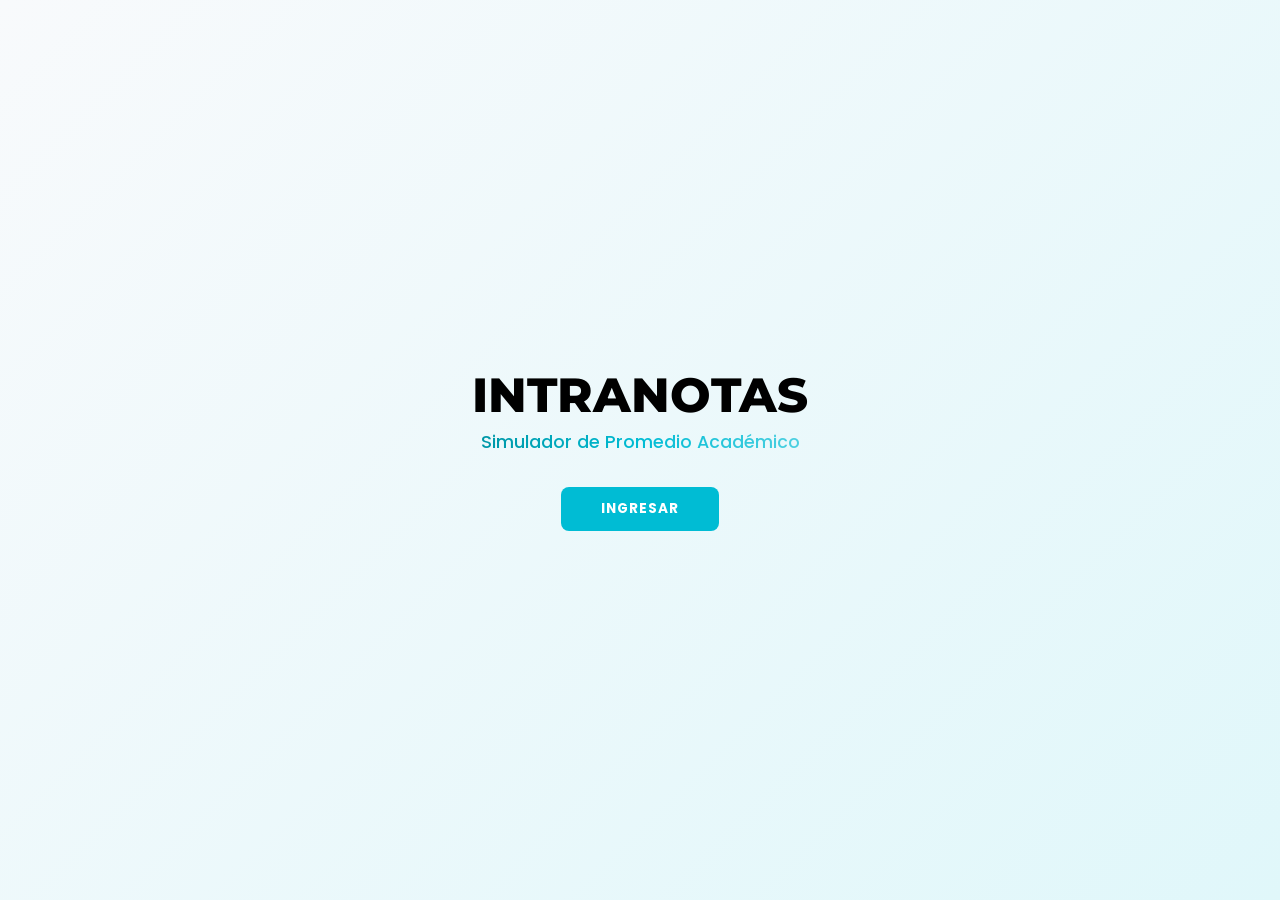
==== intranotas.html @ 597cda9b "Primer commit: Versión final de la app" ====
<!DOCTYPE html>
<html lang="es">

<head>
    <meta charset="UTF-8">
    <meta name="viewport" content="width=device-width, initial-scale=1.0">
    <title>INTRANOTAS - Simulador Flexible</title>

    <meta name="description" content="Simulador de Promedio Académico - Universidad Nacional de Ingeniería">
    <meta name="theme-color" content="#00bcd4">
    <meta name="apple-mobile-web-app-capable" content="yes">
    <meta name="apple-mobile-web-app-status-bar-style" content="black-translucent">
    <meta name="apple-mobile-web-app-title" content="INTRANOTAS">

    <link rel="manifest" href="manifest.json">
    <link rel="icon" type="image/png" sizes="192x192" href="icon-192.png">
    <link rel="apple-touch-icon" sizes="192x192" href="icon-192.png">

    <link
        href="https://fonts.googleapis.com/css2?family=Montserrat:wght@600;700;800&family=Poppins:wght@400;500;600;700&display=swap"
        rel="stylesheet">
    <link rel="stylesheet" href="intranotas.css">
</head>

<body>

    <!-- SELECTOR DE TEMA — MENÚ DESPLEGABLE (pantallas 3 y 4) -->
    <div class="contenedor-tema" id="contenedor-tema" style="display:none;">
        <button class="btn-tema-trigger" onclick="toggleDropdownTema()">
            <span class="tema-icono" id="tema-icono-activo">☀️</span>
            <span id="tema-label-activo">Light</span>
            <span class="tema-flecha">▼</span>
        </button>
        <div class="tema-dropdown">
            <button class="tema-opcion activo" data-tema="light" onclick="seleccionarTema('light')">
                <span class="opcion-icono">☀️</span> Light
            </button>
            <button class="tema-opcion" data-tema="dark" onclick="seleccionarTema('dark')">
                <span class="opcion-icono">🌙</span> Dark
            </button>
            <button class="tema-opcion" data-tema="ocean" onclick="seleccionarTema('ocean')">
                <span class="opcion-icono">🌊</span> Ocean
            </button>
            <button class="tema-opcion" data-tema="forest" onclick="seleccionarTema('forest')">
                <span class="opcion-icono">🌿</span> Forest
            </button>
        </div>
    </div>

    <!-- PANTALLA 1: BIENVENIDA -->
    <div id="pantalla-1" class="pantalla pantalla-bienvenida activa">
        <h1 class="titulo-intranotas">INTRANOTAS</h1>
        <p class="subtitulo-simulador">Simulador de Promedio Académico</p>
        <button class="btn-ingresar-principal" onclick="irAPantalla(2)">INGRESAR</button>
    </div>

    <!-- PANTALLA 2: SELECCIÓN DE CARRERA -->
    <div id="pantalla-2" class="pantalla pantalla-seleccion-carrera">
        <div class="contenedor-principal">
            <div class="cabecera-pantalla">
                <h1 class="titulo-intranotas" style="font-size: 2rem;">INTRANOTAS</h1>
                <p class="subtitulo-cabecera">¿Qué carrera estás cursando?</p>
            </div>

            <div class="grid-carreras">
                <button class="btn-carrera" onclick="seleccionarCarrera('sistemas')">
                    <img src="sistemas.png" alt="Sistemas" class="btn-carrera-img">
                    <div class="btn-carrera-texto">
                        <span class="btn-carrera-nombre">Ingeniería de Sistemas</span>
                        <span class="btn-carrera-ciclos">10 ciclos</span>
                    </div>
                </button>
                <button class="btn-carrera" onclick="seleccionarCarrera('industrial')">
                    <img src="industrial.png" alt="Industrial" class="btn-carrera-img">
                    <div class="btn-carrera-texto">
                        <span class="btn-carrera-nombre">Ingeniería Industrial</span>
                        <span class="btn-carrera-ciclos">10 ciclos</span>
                    </div>
                </button>
                <button class="btn-carrera" onclick="seleccionarCarrera('software')">
                    <img src="software.png" alt="Software" class="btn-carrera-img">
                    <div class="btn-carrera-texto">
                        <span class="btn-carrera-nombre">Ingeniería de Software</span>
                        <span class="btn-carrera-ciclos">10 ciclos</span>
                    </div>
                </button>
            </div>
        </div>
    </div>

    <!-- PANTALLA 3: CONFIGURACIÓN DE CICLO Y CURSOS -->
    <div id="pantalla-3" class="pantalla pantalla-configuracion">
        <div class="contenedor-principal">
            <div class="cabecera-pantalla">
                <button class="btn-volver-carrera" onclick="irAPantalla(2)">← Cambiar carrera</button>
                <h1 class="titulo-intranotas" style="font-size: 2rem; margin-top: 0.5rem;">INTRANOTAS</h1>
                <p class="subtitulo-cabecera" id="nombre-carrera-activa"></p>
            </div>

            <div class="seccion-selector-ciclo">
                <p class="titulo-seccion">¿En qué ciclo te encuentras?</p>
                <div class="grupo-botones-ciclo" id="grupo-botones-ciclo">
                    <button class="btn-ciclo" data-ciclo="1" onclick="seleccionarCiclo(1)">1</button>
                    <button class="btn-ciclo" data-ciclo="2" onclick="seleccionarCiclo(2)">2</button>
                    <button class="btn-ciclo" data-ciclo="3" onclick="seleccionarCiclo(3)">3</button>
                    <button class="btn-ciclo" data-ciclo="4" onclick="seleccionarCiclo(4)">4</button>
                    <button class="btn-ciclo" data-ciclo="5" onclick="seleccionarCiclo(5)">5</button>
                    <button class="btn-ciclo" data-ciclo="6" onclick="seleccionarCiclo(6)">6</button>
                    <button class="btn-ciclo" data-ciclo="7" onclick="seleccionarCiclo(7)">7</button>
                    <button class="btn-ciclo" data-ciclo="8" onclick="seleccionarCiclo(8)">8</button>
                    <button class="btn-ciclo" data-ciclo="9" onclick="seleccionarCiclo(9)">9</button>
                    <button class="btn-ciclo" data-ciclo="10" onclick="seleccionarCiclo(10)">10</button>
                </div>
            </div>

            <div id="mensaje-validacion" class="mensaje-validacion">
                ⚠️ Debes seleccionar tu ciclo actual y al menos un curso
            </div>

            <div class="seccion-acordeones">
                <div class="titulo-acordeones-fila">
                    <p class="titulo-acordeones">SELECCIONA TUS CURSOS ACTUALES:</p>
                    <button class="btn-info-importante" onclick="abrirModalInfo()">⚠️ Importante</button>
                </div>
                <div id="contenedor-acordeones"></div>
            </div>

            <!-- Botón resetear app -->
            <div style="text-align: center; margin-top: 0.5rem; margin-bottom: 0.5rem;">
                <button class="btn-resetear-app" onclick="resetearApp()">🔄 Reiniciar
                </button>
            </div>

            <div style="text-align: center; margin-top: 1rem; margin-bottom: 1rem;">
                <button class="btn-ingresar-principal" onclick="irAlSimulador()">IR AL SIMULADOR</button>
            </div>
        </div>
    </div>

    <!-- PANTALLA 4: SIMULADOR -->
    <div id="pantalla-4" class="pantalla pantalla-simulador">
        <div class="contenedor-principal">
            <div id="contenedor-simulador"></div>

            <div id="botones-flotantes"
                style="display: none; justify-content: center; gap: 12px; padding: 20px 0 8px 0;">
                <button class="btn-flotante btn-guardar" onclick="guardarNotas()">
                    💾 Guardar
                </button>
                <button class="btn-flotante btn-limpiar" onclick="limpiarTodo()">
                    🗑️ Limpiar todo
                </button>
            </div>
        </div>
    </div>

    <!-- Modal: limpiar notas -->
    <div id="modal-overlay" class="modal-overlay">
        <div class="modal-caja">
            <div class="modal-icono">🗑️</div>
            <h2 class="modal-titulo">¿Borrar todas las notas?</h2>
            <p class="modal-mensaje">Esta acción eliminará todas las notas ingresadas. No se puede deshacer.</p>
            <div class="modal-botones">
                <button class="modal-btn modal-btn-cancelar" onclick="cerrarModal()">Cancelar</button>
                <button class="modal-btn modal-btn-confirmar" onclick="confirmarLimpiarTodo()">Sí, borrar todo</button>
            </div>
        </div>
    </div>

    <!-- Modal: resetear app -->
    <div id="modal-reset-overlay" class="modal-overlay">
        <div class="modal-caja">
            <div class="modal-icono">🔄</div>
            <h2 class="modal-titulo">¿Reiniciar la app?</h2>
            <p class="modal-mensaje">Se borrará toda la selección de carrera, ciclo, cursos y notas guardadas. Útil para
                empezar un nuevo ciclo.</p>
            <div class="modal-botones">
                <button class="modal-btn modal-btn-cancelar" onclick="cerrarModalReset()">Cancelar</button>
                <button class="modal-btn modal-btn-confirmar" onclick="confirmarResetearApp()">Sí, reiniciar</button>
            </div>
        </div>
    </div>

    <!-- Modal: información importante -->
    <div id="modal-info-overlay" class="modal-overlay" onclick="cerrarModalInfo()">
        <div class="modal-caja modal-info-caja" onclick="event.stopPropagation()">
            <div class="modal-icono">💡</div>
            <h2 class="modal-titulo">Sobre los criterios de evaluación</h2>
            <p class="modal-mensaje">
                El criterio de evaluación está basado en el Plan de Estudios 2018 de tu carrera.
                Si notas que falta algún tipo de evaluación o algo no coincide con tu curso real, cuéntame para
                corregirlo.
                No soy adivino (todavía), así que tu feedback ayuda a que la app quede afinada. 😄
            </p>
            <p style="text-align: right; font-family: 'Montserrat', sans-serif; font-size: 0.78rem; font-weight: 700; color: var(--color-cian); font-style: italic; margin-top: 12px; margin-bottom: 0;">
                Harry 23-2
            </p>
            <div class="modal-botones">
                <button class="modal-btn modal-btn-cancelar" style="flex:none; padding: 10px 32px;"
                    onclick="cerrarModalInfo()">Entendido</button>
            </div>
        </div>
    </div>
    <!-- Toast -->
    <div id="toast" class="toast"></div>

    <!-- Firma digital -->
    <div class="firma-digital">
        <img src="Harry.png" alt="Harry" class="firma-avatar">
        <span class="firma-texto">by Harry</span>
    </div>

    <script src="cursos_db.js"></script>
    <script src="intranotas.js"></script>

</body>

</html>
---- intranotas.css ----
/* ============================================================
   CONFIGURACIÓN INICIAL Y VARIABLES DEL SISTEMA
   ============================================================ */
* {
    margin: 0;
    padding: 0;
    box-sizing: border-box;
}

body {
    font-family: 'Poppins', sans-serif;
    background-color: #f8fafc;
    min-height: 100vh;
    overflow-x: hidden;
}

:root {
    --color-cian: #00bcd4;
    --color-cian-hover: #0097a7;
    --color-cian-light: #e0f7fa;
    --color-verde-oscuro: #004d40;
    --color-azul: #2196f3;
    --color-azul-claro: #e3f2fd;
    --color-gris-texto: #4b5563;
    --color-gris-claro: #d1d5db;
    --color-verde-btn: #10b981;
    --color-rojo-btn: #ef4444;
    --color-fondo-input: #f0faff;
    --sombra-tarjeta: 0 4px 6px -1px rgba(0, 0, 0, 0.1), 0 2px 4px -1px rgba(0, 0, 0, 0.06);
    --sombra-elevada: 0 10px 15px -3px rgba(0, 0, 0, 0.2), 0 4px 6px -2px rgba(0, 0, 0, 0.05);
}

/* ============================================================
   SISTEMA DE PANTALLAS
   ============================================================ */
.pantalla {
    display: none;
    width: 100%;
    min-height: 100vh;
    position: relative;
}

.pantalla.activa {
    display: block;
}

/* PANTALLA 1: BIENVENIDA */
.pantalla-bienvenida {
    display: none;
    flex-direction: column;
    justify-content: center;
    align-items: center;
    min-height: 100vh;
    padding: 20px;
    background: linear-gradient(135deg, #f8fafc 0%, #e0f7fa 100%);
}

.pantalla-bienvenida.activa {
    display: flex;
}

/* PANTALLA 2: SELECCIÓN DE CARRERA */
.pantalla-seleccion-carrera {
    padding: 40px 20px 80px 20px;
    background: linear-gradient(135deg, #f8fafc 0%, #e0f7fa 100%);
    min-height: 100vh;
}

/* PANTALLA 3: CONFIGURACIÓN */
.pantalla-configuracion {
    padding: 20px;
    padding-bottom: 100px;
}

/* PANTALLA 4: SIMULADOR */
.pantalla-simulador {
    padding: 20px;
    padding-bottom: 50px;
}

/* ============================================================
   TÍTULOS Y ENCABEZADOS
   ============================================================ */
.titulo-intranotas {
    font-family: 'Montserrat', sans-serif;
    font-size: 3rem;
    font-weight: 800;
    text-align: center;
    line-height: 1.1;
    margin-bottom: 0.5rem;
    animation: pulse-intranotas 4s infinite ease-in-out;
}

@keyframes pulse-intranotas {

    0%,
    100% {
        color: #006600;
    }

    50% {
        color: var(--color-cian);
    }
}

.subtitulo-simulador {
    font-family: 'Poppins', sans-serif;
    font-size: 1.1rem;
    font-weight: 500;
    text-align: center;
    background: linear-gradient(90deg, #0097a7, #00bcd4, #4dd0e1);
    -webkit-background-clip: text;
    -webkit-text-fill-color: transparent;
    background-clip: text;
    margin-bottom: 2rem;
}

.subtitulo-cabecera {
    font-family: 'Poppins', sans-serif;
    font-size: 0.95rem;
    font-weight: 500;
    text-align: center;
    color: var(--color-gris-texto);
    margin-top: 0.25rem;
}

.contenedor-principal {
    max-width: 600px;
    margin: 0 auto;
}

.cabecera-pantalla {
    text-align: center;
    margin-bottom: 1.5rem;
    padding-bottom: 1rem;
    border-bottom: 2px solid var(--color-cian-light);
}

/* ============================================================
   BOTÓN VOLVER CARRERA
   ============================================================ */
.btn-volver-carrera {
    font-family: 'Poppins', sans-serif;
    font-size: 0.75rem;
    font-weight: 600;
    color: var(--color-gris-texto);
    background: none;
    border: 1px solid var(--color-gris-claro);
    border-radius: 6px;
    padding: 6px 12px;
    cursor: pointer;
    transition: all 0.2s;
    margin-bottom: 0.75rem;
    display: inline-block;
}

.btn-volver-carrera:hover {
    border-color: var(--color-cian);
    color: var(--color-cian);
}

/* ============================================================
   BOTONES PRINCIPALES
   ============================================================ */
.btn-ingresar-principal {
    font-family: 'Poppins', sans-serif;
    font-size: 0.85rem;
    font-weight: 700;
    color: white;
    background-color: var(--color-cian);
    border: none;
    border-radius: 8px;
    padding: 12px 40px;
    cursor: pointer;
    transition: all 0.3s ease;
    text-transform: uppercase;
    letter-spacing: 1px;
}

.btn-ingresar-principal:hover {
    background-color: var(--color-cian-hover);
    transform: translateY(-2px);
    box-shadow: var(--sombra-elevada);
}

/* ============================================================
   TARJETAS DE CARRERA (PANTALLA 2)
   ============================================================ */
.grid-carreras {
    display: flex;
    flex-direction: column;
    gap: 14px;
    margin-top: 1rem;
}

.btn-carrera {
    display: flex;
    flex-direction: row;
    align-items: center;
    gap: 16px;
    width: 100%;
    background: white;
    border: 2px solid #e5e7eb;
    border-radius: 14px;
    padding: 18px 20px;
    cursor: pointer;
    transition: all 0.25s ease;
    box-shadow: var(--sombra-tarjeta);
    text-align: left;
}

.btn-carrera:hover {
    border-color: var(--color-cian);
    background-color: var(--color-cian-light);
    transform: translateY(-2px);
    box-shadow: var(--sombra-elevada);
}

.btn-carrera-img {
    width: 48px;
    height: 48px;
    object-fit: contain;
    flex-shrink: 0;
}

.btn-carrera-texto {
    display: flex;
    flex-direction: column;
    gap: 3px;
}

.btn-carrera-nombre {
    font-family: 'Poppins', sans-serif;
    font-size: 1rem;
    font-weight: 700;
    color: var(--color-verde-oscuro);
    line-height: 1.3;
}

.btn-carrera-ciclos {
    font-family: 'Poppins', sans-serif;
    font-size: 0.75rem;
    font-weight: 500;
    color: #9ca3af;
}

/* ============================================================
   SELECTOR DE CICLO (PANTALLA 3)
   ============================================================ */
.seccion-selector-ciclo {
    background: white;
    border-radius: 10px;
    padding: 20px;
    margin-bottom: 1.5rem;
    box-shadow: var(--sombra-tarjeta);
}

.titulo-seccion {
    font-family: 'Poppins', sans-serif;
    font-size: 0.95rem;
    font-weight: 600;
    color: var(--color-gris-texto);
    margin-bottom: 1rem;
}

.grupo-botones-ciclo {
    display: flex;
    justify-content: center;
    gap: 8px;
    flex-wrap: wrap;
}

.btn-ciclo {
    font-family: 'Poppins', sans-serif;
    font-size: 0.85rem;
    font-weight: 600;
    width: 42px;
    height: 40px;
    border: 2px solid var(--color-gris-claro);
    border-radius: 8px;
    background-color: white;
    color: var(--color-gris-texto);
    cursor: pointer;
    transition: all 0.2s ease;
}

.btn-ciclo:hover {
    border-color: var(--color-cian);
    color: var(--color-cian);
}

.btn-ciclo.seleccionado {
    background-color: var(--color-cian);
    border-color: var(--color-cian);
    color: white;
}

/* ============================================================
   BADGE CRITERIO OFICIAL (POR CICLO EN ACORDEÓN)
   ============================================================ */
.badge-criterio-oficial {
    display: inline-block;
    font-family: 'Poppins', sans-serif;
    font-size: 0.62rem;
    font-weight: 600;
    color: #6b7280;
    background-color: #f3f4f6;
    border: 1px solid #d1d5db;
    border-radius: 6px;
    padding: 2px 8px;
    margin-left: 8px;
    letter-spacing: 0.3px;
    vertical-align: middle;
    white-space: nowrap;
}

/* ============================================================
   ACORDEONES DE CURSOS (PANTALLA 3)
   ============================================================ */

/* Colores de barra lateral por ciclo */
#acordeon-ciclo-1 .acordeon-header {
    border-left-color: #00bcd4;
}

#acordeon-ciclo-2 .acordeon-header {
    border-left-color: #10b981;
}

#acordeon-ciclo-3 .acordeon-header {
    border-left-color: #f59e0b;
}

#acordeon-ciclo-4 .acordeon-header {
    border-left-color: #ef4444;
}

#acordeon-ciclo-5 .acordeon-header {
    border-left-color: #8b5cf6;
}

#acordeon-ciclo-6 .acordeon-header {
    border-left-color: #ec4899;
}

#acordeon-ciclo-7 .acordeon-header {
    border-left-color: #f97316;
}

#acordeon-ciclo-8 .acordeon-header {
    border-left-color: #06b6d4;
}

#acordeon-ciclo-9 .acordeon-header {
    border-left-color: #84cc16;
}

#acordeon-ciclo-10 .acordeon-header {
    border-left-color: #6366f1;
}

/* Acordeón especial para electivos */
.acordeon-electivos .acordeon-header {
    border-left-color: #8b5cf6;
}

.acordeon-electivos .acordeon-header-electivos .acordeon-titulo {
    color: #5b21b6;
}

.seccion-acordeones {
    margin-bottom: 1.5rem;
}

.titulo-acordeones {
    font-family: 'Poppins', sans-serif;
    font-size: 0.95rem;
    font-weight: 600;
    color: var(--color-gris-texto);
    margin-bottom: 1rem;
}

.acordeon {
    background: white;
    border-radius: 8px;
    margin-bottom: 10px;
    box-shadow: var(--sombra-tarjeta);
    overflow: hidden;
}

.acordeon-header {
    display: flex;
    align-items: center;
    padding: 14px 16px;
    cursor: pointer;
    transition: background-color 0.2s;
    border-left: 4px solid var(--color-cian);
}

.acordeon-header:hover {
    background-color: #f8fafc;
}

.acordeon-icono {
    font-size: 0.75rem;
    color: var(--color-gris-texto);
    margin-right: 12px;
    transition: transform 0.3s ease;
    font-weight: bold;
}

.acordeon.abierto .acordeon-icono {
    transform: rotate(90deg);
}

.acordeon-titulo {
    font-family: 'Poppins', sans-serif;
    font-size: 0.9rem;
    font-weight: 600;
    color: var(--color-verde-oscuro);
    flex: 1;
}

.acordeon-contador {
    font-size: 0.75rem;
    font-weight: 600;
    color: white;
    background-color: var(--color-cian);
    padding: 2px 8px;
    border-radius: 10px;
    min-width: 24px;
    text-align: center;
}

.acordeon-contenido {
    max-height: 0;
    overflow: hidden;
    transition: max-height 0.4s ease-out;
    background-color: #fafafa;
}

.acordeon.abierto .acordeon-contenido {
    max-height: 2000px;
}

.acordeon-lista {
    padding: 10px 16px 16px 16px;
    border-top: 1px solid #e5e7eb;
}

/* ============================================================
   LISTA DE CURSOS CON CHECKBOX (PANTALLA 3)
   ============================================================ */
.curso-item {
    display: flex;
    align-items: flex-start;
    padding: 10px 12px;
    margin-bottom: 6px;
    background: white;
    border-radius: 6px;
    border: 1px solid #e5e7eb;
    transition: all 0.2s;
    cursor: pointer;
}

.curso-item:hover {
    border-color: var(--color-cian);
    background-color: var(--color-cian-light);
}

.curso-item.seleccionado {
    border-color: var(--color-cian);
    background-color: var(--color-cian-light);
}

.curso-checkbox {
    width: 18px;
    height: 18px;
    margin-right: 12px;
    margin-top: 2px;
    accent-color: var(--color-cian);
    cursor: pointer;
}

.curso-info {
    flex: 1;
}

.curso-nombre {
    font-family: 'Poppins', sans-serif;
    font-size: 0.85rem;
    font-weight: 600;
    color: #1f2937;
    line-height: 1.3;
}

.curso-detalles {
    font-size: 0.75rem;
    color: #6b7280;
    margin-top: 2px;
}

.curso-codigo {
    font-weight: 500;
}

.curso-creditos {
    margin-left: 8px;
    color: var(--color-cian);
    font-weight: 600;
}

/* ============================================================
   MENSAJE DE VALIDACIÓN (PANTALLA 3)
   ============================================================ */
.mensaje-validacion {
    display: none;
    background-color: #fef3c7;
    border: 1px solid #f59e0b;
    border-radius: 8px;
    padding: 12px 16px;
    margin-bottom: 1rem;
    font-size: 0.85rem;
    color: #92400e;
    text-align: center;
}

.mensaje-validacion.visible {
    display: block;
    animation: shake 0.5s ease-in-out;
}

@keyframes shake {

    0%,
    100% {
        transform: translateX(0);
    }

    25% {
        transform: translateX(-5px);
    }

    75% {
        transform: translateX(5px);
    }
}

/* ============================================================
   CABECERA DEL SIMULADOR (PANTALLA 4)
   ============================================================ */
.cabecera-simulador {
    display: flex;
    align-items: center;
    margin-bottom: 1rem;
    padding: 12px 16px;
    background: white;
    border-radius: 10px;
    border-left: 4px solid var(--color-cian);
    box-shadow: var(--sombra-tarjeta);
}

.titulo-ciclo-simulador {
    font-family: 'Montserrat', sans-serif;
    font-size: 1.3rem;
    font-weight: 700;
    color: var(--color-verde-oscuro);
    flex: 1;
    line-height: 1.3;
}

.titulo-ciclo-simulador .carrera-label {
    display: block;
    font-size: 0.7rem;
    font-weight: 600;
    color: #9ca3af;
    text-transform: uppercase;
    letter-spacing: 0.5px;
    margin-bottom: 2px;
}

.btn-volver {
    font-family: 'Poppins', sans-serif;
    font-size: 0.75rem;
    font-weight: 600;
    color: var(--color-gris-texto);
    background: none;
    border: 1px solid var(--color-gris-claro);
    border-radius: 6px;
    padding: 6px 12px;
    cursor: pointer;
    transition: all 0.2s;
}

.btn-volver:hover {
    border-color: var(--color-cian);
    color: var(--color-cian);
}

/* ============================================================
   BANNER DE PONDERADO (PANTALLA 4)
   ============================================================ */
.banner-ponderado {
    background-color: var(--color-azul-claro);
    border-radius: 10px;
    padding: 16px 20px;
    margin-bottom: 1.5rem;
    display: flex;
    justify-content: space-between;
    align-items: center;
}

.banner-ponderado-label {
    font-family: 'Poppins', sans-serif;
    font-size: 0.9rem;
    font-weight: 600;
    color: var(--color-gris-texto);
}

.banner-ponderado-valor {
    font-family: 'Montserrat', sans-serif;
    font-size: 1.4rem;
    font-weight: 800;
    color: var(--color-azul);
}

/* ============================================================
   TARJETAS DE CURSOS (PANTALLA 4)
   ============================================================ */
.tarjeta-curso {
    background: white;
    border-radius: 12px;
    box-shadow: var(--sombra-tarjeta);
    margin-bottom: 12px;
    overflow: hidden;
    transition: all 0.2s ease-in-out;
}

.tarjeta-curso:hover {
    transform: translateY(-2px);
    box-shadow: var(--sombra-elevada);
}

.tarjeta-header {
    padding: 16px;
    display: flex;
    justify-content: space-between;
    align-items: flex-start;
    cursor: pointer;
}

.tarjeta-curso-info {
    flex: 1;
}

.tarjeta-curso-nombre {
    font-family: 'Poppins', sans-serif;
    font-size: 1rem;
    font-weight: 600;
    color: #1f2937;
    line-height: 1.3;
    margin-bottom: 4px;
}

.tarjeta-curso-meta {
    display: flex;
    gap: 10px;
    align-items: center;
    margin-bottom: 8px;
}

.tarjeta-curso-codigo {
    font-size: 0.7rem;
    font-weight: 700;
    color: #9ca3af;
    text-transform: uppercase;
    letter-spacing: 0.5px;
}

.tarjeta-curso-creditos {
    font-size: 0.7rem;
    font-weight: 700;
    color: var(--color-cian);
}

.btn-ingresar-notas {
    display: inline-block;
    padding: 5px 14px;
    background-color: #e0f7fa;
    color: var(--color-cian-hover);
    font-size: 0.75rem;
    font-weight: 700;
    border-radius: 6px;
    border: 1px solid #b2ebf2;
    transition: all 0.2s;
    cursor: pointer;
}

.btn-ingresar-notas:hover {
    background-color: var(--color-cian);
    color: white;
    border-color: var(--color-cian);
}

/* ============================================================
   CAJA DE PROMEDIO EN TARJETA
   ============================================================ */
.caja-promedio {
    display: flex;
    flex-direction: column;
    align-items: center;
    justify-content: center;
    padding: 8px 12px;
    background: #f9fafb;
    border: 1px solid #e5e7eb;
    border-radius: 8px;
    min-width: 85px;
    text-align: center;
}

.caja-promedio-label {
    font-size: 0.65rem;
    font-weight: 600;
    color: var(--color-gris-texto);
    line-height: 1.2;
    margin-bottom: 2px;
}

.caja-promedio-valor {
    font-family: 'Montserrat', sans-serif;
    font-size: 1.25rem;
    font-weight: 700;
    color: #d1d5db;
}

.caja-promedio-valor.tiene-valor {
    color: var(--color-azul);
}

/* ============================================================
   PANEL DE INPUTS (ÁREA DE NOTAS DESPLEGABLE)
   ============================================================ */
.panel-notas {
    background-color: var(--color-fondo-input);
    border-top: 1px solid #e0e7ef;
    padding: 0 16px;
    max-height: 0;
    overflow: hidden;
    opacity: 0;
    transition: max-height 0.4s ease-in-out, opacity 0.3s ease-in-out, padding 0.3s ease-in-out;
}

.panel-notas.abierto {
    max-height: 500px;
    opacity: 1;
    padding: 16px;
}

/* ============================================================
   GRIDS PARA INPUTS
   ============================================================ */
.grid-2-cols {
    display: grid;
    grid-template-columns: repeat(2, 1fr);
    gap: 10px;
    margin-bottom: 12px;
}

.grid-4-cols {
    display: grid;
    grid-template-columns: repeat(4, 1fr);
    gap: 10px;
    margin-bottom: 12px;
}

.grid-5-cols {
    display: grid;
    grid-template-columns: repeat(5, 1fr);
    gap: 8px;
    margin-bottom: 12px;
}

.input-group {
    display: flex;
    flex-direction: column;
    align-items: center;
}

.input-label {
    font-size: 0.65rem;
    font-weight: 700;
    color: #6b7280;
    margin-bottom: 4px;
    text-transform: uppercase;
}

.input-nota {
    width: 100%;
    max-width: 50px;
    height: 36px;
    text-align: center;
    font-family: 'Poppins', sans-serif;
    font-size: 0.85rem;
    font-weight: 600;
    border: 1px solid #d1d5db;
    border-radius: 6px;
    background: white;
    transition: border-color 0.2s, box-shadow 0.2s;
}

.input-nota:focus {
    outline: none;
    border-color: var(--color-cian);
    box-shadow: 0 0 0 3px rgba(0, 188, 212, 0.15);
}

.input-nota::placeholder {
    color: #d1d5db;
}

/* ============================================================
   FILA DE PROMEDIOS DENTRO DEL PANEL DE NOTAS
   ============================================================ */
.fila-promedios-panel {
    display: flex;
    justify-content: flex-start;
    gap: 16px;
    padding-top: 12px;
    margin-top: 8px;
    border-top: 1px dashed #d1d5db;
}

.promedio-item {
    display: flex;
    align-items: center;
    gap: 6px;
}

.promedio-item-label {
    font-size: 0.7rem;
    font-weight: 600;
    color: #6b7280;
}

.promedio-item-valor {
    font-size: 0.85rem;
    font-weight: 700;
    color: #1f2937;
    background-color: #e2e8f0;
    padding: 2px 8px;
    border-radius: 4px;
    min-width: 35px;
    text-align: center;
}

.promedio-item-valor.tiene-valor {
    background-color: #dbeafe;
    color: var(--color-azul);
}

/* ============================================================
   ALERTAS DE RIESGO Y ESTADOS DE CURSOS
   ============================================================ */
.tarjeta-curso.en-riesgo {
    border-left: 4px solid #f59e0b;
}

.tarjeta-curso.critico {
    border-left: 4px solid #ef4444;
}

.tarjeta-curso.aprobado {
    border-left: 4px solid #10b981;
}

.tarjeta-curso.pendiente {
    border-left: 4px solid #9ca3af;
}

.tarjeta-curso.desaprobado {
    border-left: 4px solid #7f1d1d;
}

.badge-estado {
    font-size: 0.65rem;
    font-weight: 700;
    padding: 2px 8px;
    border-radius: 10px;
    margin-left: 8px;
    white-space: nowrap;
}

.badge-riesgo {
    background-color: #fef3c7;
    color: #d97706;
}

.badge-critico {
    background-color: #fee2e2;
    color: #dc2626;
}

.badge-aprobado {
    background-color: #d1fae5;
    color: #059669;
}

.badge-pendiente {
    background-color: #f3f4f6;
    color: #6b7280;
}

.badge-desaprobado {
    background-color: #7f1d1d;
    color: #ffffff;
}

/* Banner de resumen de alertas */
.banner-alertas {
    background: linear-gradient(135deg, #fef3c7 0%, #fee2e2 100%);
    border: 1px solid #f59e0b;
    border-radius: 10px;
    padding: 12px 16px;
    margin-bottom: 1rem;
    display: none;
}

.banner-alertas.visible {
    display: block;
}

.banner-alertas-titulo {
    font-family: 'Poppins', sans-serif;
    font-size: 0.85rem;
    font-weight: 700;
    color: #92400e;
    margin-bottom: 6px;
}

.banner-alertas-lista {
    font-size: 0.75rem;
    color: #b45309;
}

.banner-alertas-item {
    margin-bottom: 2px;
}

/* ============================================================
   SIMULADOR "¿QUÉ NOTA NECESITO?"
   ============================================================ */
.seccion-simulador-nota {
    background: linear-gradient(135deg, #eff6ff 0%, #dbeafe 100%);
    border: 1px dashed #3b82f6;
    border-radius: 8px;
    padding: 12px;
    margin-top: 12px;
}

.simulador-titulo {
    font-family: 'Poppins', sans-serif;
    font-size: 0.75rem;
    font-weight: 700;
    color: #1e40af;
    margin-bottom: 8px;
    display: flex;
    align-items: center;
    gap: 6px;
}

.simulador-contenido {
    font-size: 0.7rem;
    color: #1e3a8a;
    line-height: 1.5;
}

.simulador-fila {
    display: flex;
    justify-content: space-between;
    align-items: center;
    padding: 4px 0;
    border-bottom: 1px dotted #93c5fd;
}

.simulador-fila:last-child {
    border-bottom: none;
}

.simulador-label {
    font-weight: 500;
}

.simulador-valor {
    font-weight: 700;
    background: white;
    padding: 2px 8px;
    border-radius: 4px;
    color: #1d4ed8;
}

.simulador-valor.imposible {
    background: #fee2e2;
    color: #dc2626;
}

.simulador-mensaje-ok {
    background: #d1fae5;
    border: 1px solid #10b981;
    color: #065f46;
    padding: 8px 12px;
    border-radius: 6px;
    font-size: 0.75rem;
    font-weight: 600;
    text-align: center;
}

/* ============================================================
   BOTONES ACCIÓN SIMULADOR (PANTALLA 4) — en flujo normal
   ============================================================ */
.botones-accion-simulador {
    display: flex;
    justify-content: center;
    gap: 12px;
    padding: 20px 0 8px 0;
}

.btn-flotante {
    font-family: 'Poppins', sans-serif;
    font-size: 0.9rem;
    font-weight: 700;
    padding: 12px 24px;
    border: none;
    border-radius: 50px;
    cursor: pointer;
    display: flex;
    align-items: center;
    gap: 8px;
    transition: all 0.2s;
    box-shadow: var(--sombra-tarjeta);
}

.btn-guardar {
    background-color: var(--color-verde-btn);
    color: white;
}

.btn-guardar:hover {
    background-color: #059669;
    transform: translateY(-2px);
}

.btn-limpiar {
    background-color: var(--color-rojo-btn);
    color: white;
}

.btn-limpiar:hover {
    background-color: #dc2626;
    transform: translateY(-2px);
}

/* ============================================================
   FIRMA DIGITAL
   ============================================================ */

/* El body es el contenedor de referencia para el absolute */
body {
    position: relative;
}

.firma-digital {
    position: absolute;
    bottom: 14px;
    right: 16px;
    display: flex;
    align-items: center;
    gap: 6px;
    z-index: 200;
    pointer-events: none;
}

/* Ocultar firma en la pantalla de bienvenida */
#pantalla-1.activa~.firma-digital {
    display: none;
}

.firma-avatar {
    width: 24px;
    height: 24px;
    border-radius: 50%;
    object-fit: cover;
    opacity: 0.75;
}

.firma-texto {
    font-family: 'Poppins', sans-serif;
    font-size: 0.65rem;
    font-weight: 600;
    color: #9ca3af;
    letter-spacing: 0.3px;
}

/* ============================================================
   MODAL DE CONFIRMACIÓN PERSONALIZADO
   ============================================================ */
.modal-overlay {
    display: none;
    position: fixed;
    inset: 0;
    background: rgba(0, 0, 0, 0.5);
    z-index: 300;
    justify-content: center;
    align-items: center;
    padding: 20px;
}

.modal-overlay.visible {
    display: flex;
}

.modal-caja {
    background: white;
    border-radius: 16px;
    padding: 28px 24px;
    max-width: 340px;
    width: 100%;
    box-shadow: 0 20px 40px rgba(0, 0, 0, 0.25);
    text-align: center;
    animation: modal-entrada 0.25s ease-out;
}

@keyframes modal-entrada {
    from {
        transform: scale(0.88);
        opacity: 0;
    }

    to {
        transform: scale(1);
        opacity: 1;
    }
}

.modal-icono {
    font-size: 2.5rem;
    margin-bottom: 12px;
}

.modal-titulo {
    font-family: 'Montserrat', sans-serif;
    font-size: 1.1rem;
    font-weight: 700;
    color: var(--color-verde-oscuro);
    margin-bottom: 8px;
}

.modal-mensaje {
    font-family: 'Poppins', sans-serif;
    font-size: 0.8rem;
    color: var(--color-gris-texto);
    line-height: 1.5;
    margin-bottom: 24px;
}

.modal-botones {
    display: flex;
    gap: 10px;
    justify-content: center;
}

.modal-btn {
    font-family: 'Poppins', sans-serif;
    font-size: 0.85rem;
    font-weight: 700;
    padding: 10px 22px;
    border: none;
    border-radius: 50px;
    cursor: pointer;
    transition: all 0.2s;
    flex: 1;
}

.modal-btn-cancelar {
    background-color: #f3f4f6;
    color: var(--color-gris-texto);
}

.modal-btn-cancelar:hover {
    background-color: #e5e7eb;
}

.modal-btn-confirmar {
    background-color: var(--color-rojo-btn);
    color: white;
}

.modal-btn-confirmar:hover {
    background-color: #dc2626;
    transform: translateY(-1px);
}

/* ============================================================
   TOAST DE CONFIRMACIÓN
   ============================================================ */
.toast {
    position: fixed;
    bottom: 80px;
    left: 50%;
    transform: translateX(-50%) translateY(100px);
    background: #1f2937;
    color: white;
    padding: 12px 24px;
    border-radius: 8px;
    font-size: 0.85rem;
    font-weight: 500;
    opacity: 0;
    transition: all 0.3s ease;
    z-index: 200;
}

.toast.visible {
    transform: translateX(-50%) translateY(0);
    opacity: 1;
}

/* ============================================================
   FILA DE TÍTULO + BOTÓN INFO (PANTALLA 3)
   ============================================================ */
.titulo-acordeones-fila {
    display: flex;
    align-items: center;
    justify-content: space-between;
    margin-bottom: 1rem;
}

.titulo-acordeones-fila .titulo-acordeones {
    margin-bottom: 0;
}

.btn-info-importante {
    font-family: 'Poppins', sans-serif;
    font-size: 0.72rem;
    font-weight: 700;
    color: #92400e;
    background: linear-gradient(135deg, #fef3c7, #fde68a);
    border: 1.5px solid #f59e0b;
    border-radius: 20px;
    padding: 5px 12px;
    cursor: pointer;
    transition: all 0.2s;
    white-space: nowrap;
    box-shadow: 0 1px 3px rgba(245, 158, 11, 0.3);
}

.btn-info-importante:hover {
    background: linear-gradient(135deg, #fde68a, #fcd34d);
    transform: translateY(-1px);
    box-shadow: 0 3px 8px rgba(245, 158, 11, 0.35);
}

/* ============================================================
   BOTÓN RESETEAR APP (PANTALLA 3)
   ============================================================ */
.btn-resetear-app {
    font-family: 'Poppins', sans-serif;
    font-size: 0.78rem;
    font-weight: 600;
    color: #6b7280;
    background: none;
    border: 1px dashed #d1d5db;
    border-radius: 8px;
    padding: 8px 18px;
    cursor: pointer;
    transition: all 0.2s;
}

.btn-resetear-app:hover {
    color: #ef4444;
    border-color: #ef4444;
    background-color: #fff5f5;
}

/* ============================================================
   MODAL DE INFORMACIÓN (estilo diferenciado)
   ============================================================ */
.modal-info-caja {
    border-top: 4px solid #f59e0b;
}

/* ============================================================
   SELECTOR DE TEMA — MENÚ DESPLEGABLE
   ============================================================ */
.contenedor-tema {
    position: fixed;
    top: 12px;
    left: 12px;
    z-index: 500;
}

.btn-tema-trigger {
    display: flex;
    align-items: center;
    gap: 6px;
    padding: 7px 13px;
    background: var(--color-fondo-tarjeta, white);
    border: 1.5px solid var(--color-gris-claro);
    border-radius: 20px;
    font-family: 'Poppins', sans-serif;
    font-size: 0.75rem;
    font-weight: 600;
    color: var(--color-gris-texto);
    cursor: pointer;
    box-shadow: 0 2px 8px rgba(0, 0, 0, 0.10);
    transition: all 0.2s ease;
}

.btn-tema-trigger:hover {
    border-color: var(--color-cian);
    color: var(--color-cian);
}

.btn-tema-trigger .tema-icono {
    font-size: 0.85rem;
}

.btn-tema-trigger .tema-flecha {
    font-size: 0.6rem;
    margin-left: 2px;
    transition: transform 0.2s ease;
}

.contenedor-tema.abierto .tema-flecha {
    transform: rotate(180deg);
}

.tema-dropdown {
    display: none;
    position: absolute;
    top: calc(100% + 6px);
    left: 0;
    background: var(--color-fondo-tarjeta, white);
    border: 1.5px solid var(--color-gris-claro);
    border-radius: 12px;
    box-shadow: 0 8px 24px rgba(0, 0, 0, 0.13);
    overflow: hidden;
    min-width: 150px;
    animation: dropdown-entrada 0.18s ease-out;
}

.contenedor-tema.abierto .tema-dropdown {
    display: block;
}

@keyframes dropdown-entrada {
    from {
        opacity: 0;
        transform: translateY(-6px);
    }

    to {
        opacity: 1;
        transform: translateY(0);
    }
}

.tema-opcion {
    display: flex;
    align-items: center;
    gap: 10px;
    width: 100%;
    padding: 10px 16px;
    background: transparent;
    border: none;
    font-family: 'Poppins', sans-serif;
    font-size: 0.78rem;
    font-weight: 500;
    color: var(--color-gris-texto);
    cursor: pointer;
    transition: background 0.15s;
    text-align: left;
}

.tema-opcion:hover {
    background: var(--color-cian-light);
    color: var(--color-cian);
}

.tema-opcion.activo {
    font-weight: 700;
    color: var(--color-cian);
    background: var(--color-cian-light);
}

.tema-opcion .opcion-icono {
    font-size: 1rem;
    width: 20px;
    text-align: center;
}
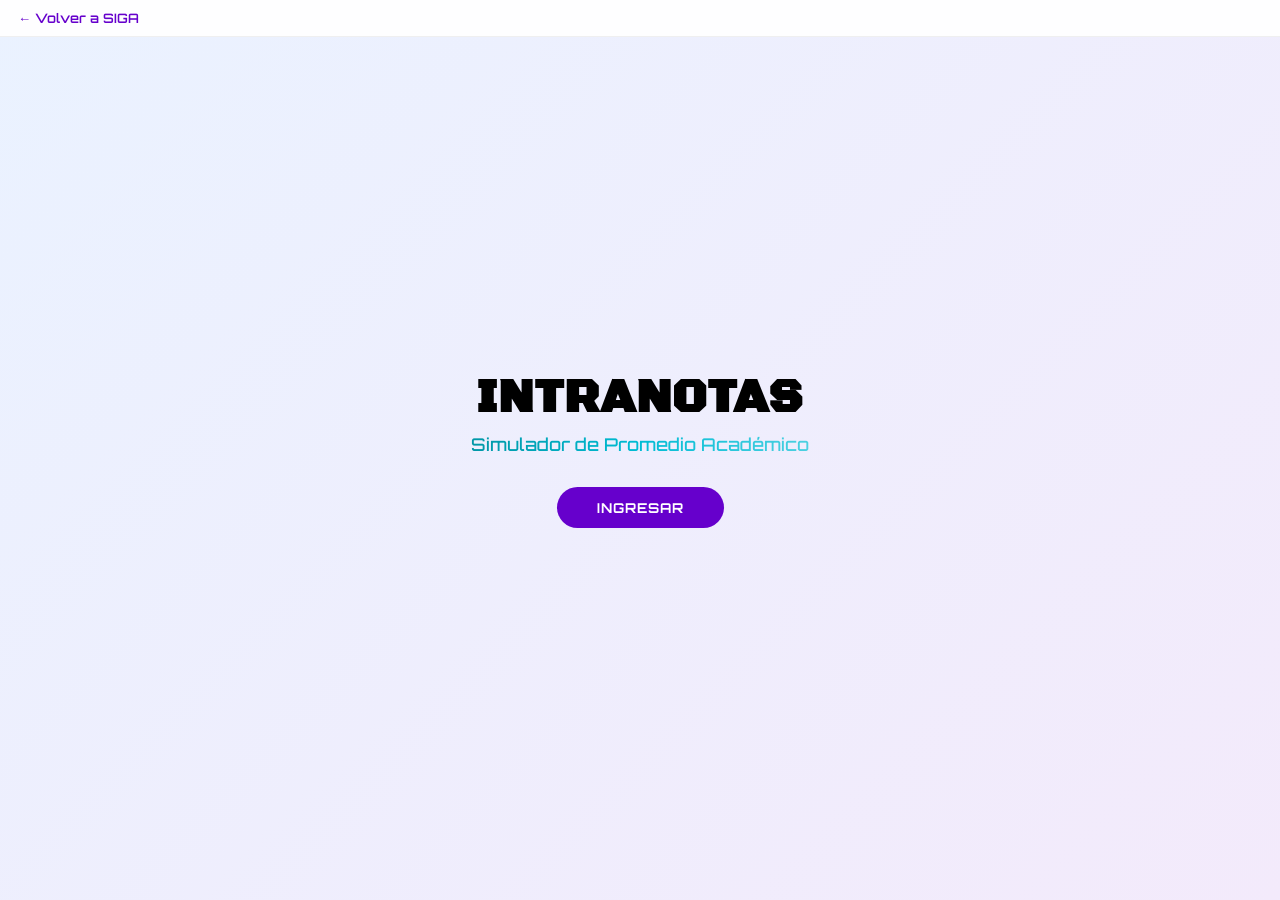
==== commit 755aed7e: "conexión a siga" ====
--- a/intranotas.html
+++ b/intranotas.html
@@ -4,7 +4,7 @@
 <head>
     <meta charset="UTF-8">
     <meta name="viewport" content="width=device-width, initial-scale=1.0">
-    <title>INTRANOTAS - Simulador Flexible</title>
+    <title>INTRANOTAS</title>
 
     <meta name="description" content="Simulador de Promedio Académico - Universidad Nacional de Ingeniería">
     <meta name="theme-color" content="#00bcd4">
@@ -20,9 +20,16 @@
         href="https://fonts.googleapis.com/css2?family=Montserrat:wght@600;700;800&family=Poppins:wght@400;500;600;700&display=swap"
         rel="stylesheet">
     <link rel="stylesheet" href="intranotas.css">
+    <link href="https://fonts.googleapis.com/css2?family=Black+Ops+One&family=Orbitron:wght@500;600;700&display=swap"
+        rel="stylesheet">
+    <link rel="stylesheet" href="css/siga-theme-intranotas.css">
 </head>
 
 <body>
+
+    <div class="siga-topbar">
+        <a href="https://harrypc2023.github.io/portal-siga/dashboard.html">← Volver a SIGA</a>
+    </div>
 
     <!-- SELECTOR DE TEMA — MENÚ DESPLEGABLE (pantallas 3 y 4) -->
     <div class="contenedor-tema" id="contenedor-tema" style="display:none;">
@@ -43,6 +50,9 @@
             </button>
             <button class="tema-opcion" data-tema="forest" onclick="seleccionarTema('forest')">
                 <span class="opcion-icono">🌿</span> Forest
+            </button>
+            <button class="tema-opcion" data-tema="siga" onclick="seleccionarTema('siga')">
+                <span class="opcion-icono">🎓</span> SIGA
             </button>
         </div>
     </div>
@@ -192,7 +202,8 @@
                 corregirlo.
                 No soy adivino (todavía), así que tu feedback ayuda a que la app quede afinada. 😄
             </p>
-            <p style="text-align: right; font-family: 'Montserrat', sans-serif; font-size: 0.78rem; font-weight: 700; color: var(--color-cian); font-style: italic; margin-top: 12px; margin-bottom: 0;">
+            <p
+                style="text-align: right; font-family: 'Montserrat', sans-serif; font-size: 0.78rem; font-weight: 700; color: var(--color-cian); font-style: italic; margin-top: 12px; margin-bottom: 0;">
                 Harry 23-2
             </p>
             <div class="modal-botones">
--- a/intranotas.css
+++ b/intranotas.css
@@ -751,7 +751,7 @@
 }
 
 .panel-notas.abierto {
-    max-height: 500px;
+    max-height: 1400px;
     opacity: 1;
     padding: 16px;
 }
@@ -1395,4 +1395,223 @@
     font-size: 1rem;
     width: 20px;
     text-align: center;
+}
+
+/* ============================================================
+   META DEL CURSO
+   ============================================================ */
+.meta-curso-toggle {
+    display: flex;
+    justify-content: space-between;
+    align-items: center;
+    background: linear-gradient(135deg, #ede9fe, #ddd6fe);
+    border: 1px solid #c4b5fd;
+    border-radius: 8px;
+    padding: 10px 14px;
+    margin-top: 12px;
+    cursor: pointer;
+    font-family: 'Poppins', sans-serif;
+    font-size: 0.8rem;
+    font-weight: 700;
+    color: #6d28d9;
+    transition: all 0.2s;
+}
+
+.meta-curso-toggle:hover {
+    background: linear-gradient(135deg, #ddd6fe, #c4b5fd);
+}
+
+.meta-curso-flecha {
+    font-size: 0.7rem;
+    transition: transform 0.2s;
+}
+
+.meta-curso-contenido {
+    border: 1px dashed #c4b5fd;
+    border-top: none;
+    border-radius: 0 0 8px 8px;
+    padding: 16px 14px;
+    margin-top: -1px;
+}
+
+.meta-input-group {
+    display: flex;
+    justify-content: space-between;
+    align-items: center;
+    margin-bottom: 14px;
+    gap: 12px;
+}
+
+.meta-input-group label {
+    font-size: 0.8rem;
+    font-weight: 600;
+    color: var(--color-gris-texto);
+    flex-shrink: 0;
+}
+
+.meta-input-final {
+    width: 90px;
+    padding: 8px 10px;
+    border: 1.5px solid var(--color-gris-claro);
+    border-radius: 8px;
+    font-family: 'Poppins', sans-serif;
+    font-size: 0.95rem;
+    font-weight: 700;
+    text-align: center;
+    color: #1f2937;
+    background: white;
+}
+
+.meta-input-final:focus {
+    outline: none;
+    border-color: var(--color-cian);
+}
+
+.meta-slider-group {
+    display: flex;
+    align-items: center;
+    gap: 12px;
+    margin-bottom: 10px;
+}
+
+.meta-slider-label {
+    font-size: 0.78rem;
+    font-weight: 600;
+    color: var(--color-gris-texto);
+    width: 110px;
+    flex-shrink: 0;
+}
+
+.meta-slider {
+    flex: 1;
+    -webkit-appearance: none;
+    appearance: none;
+    height: 4px;
+    border-radius: 4px;
+    background: var(--color-gris-claro);
+    outline: none;
+}
+
+.meta-slider::-webkit-slider-thumb {
+    -webkit-appearance: none;
+    width: 18px;
+    height: 18px;
+    border-radius: 50%;
+    background: var(--color-azul);
+    cursor: pointer;
+    box-shadow: 0 1px 3px rgba(0, 0, 0, 0.3);
+}
+
+.meta-slider::-moz-range-thumb {
+    width: 18px;
+    height: 18px;
+    border-radius: 50%;
+    background: var(--color-azul);
+    cursor: pointer;
+    border: none;
+}
+
+.meta-slider-valor {
+    width: 38px;
+    text-align: right;
+    font-size: 0.8rem;
+    font-weight: 700;
+    color: var(--color-azul);
+    flex-shrink: 0;
+}
+
+.meta-nota-ayuda {
+    font-size: 0.68rem;
+    color: #9ca3af;
+    margin: -4px 0 14px 122px;
+    line-height: 1.3;
+}
+
+.meta-resultado {
+    border-top: 1px solid #e5e7eb;
+    margin-top: 8px;
+    padding-top: 12px;
+    text-align: left;
+}
+
+.meta-resultado-label {
+    font-size: 0.78rem;
+    color: var(--color-gris-texto);
+    margin-bottom: 4px;
+}
+
+.meta-resultado-valor {
+    font-family: 'Montserrat', sans-serif;
+    font-size: 1.6rem;
+    font-weight: 800;
+    color: var(--color-azul);
+}
+
+.meta-resultado-valor.meta-no-alcanzable {
+    font-size: 0.95rem;
+    color: #dc2626;
+}
+
+.meta-modo-toggle {
+    display: flex;
+    gap: 8px;
+    margin-bottom: 14px;
+}
+
+.meta-modo-btn {
+    flex: 1;
+    padding: 6px 10px;
+    border: 1.5px solid #c4b5fd;
+    background: white;
+    color: #6d28d9;
+    border-radius: 6px;
+    font-family: 'Poppins', sans-serif;
+    font-size: 0.72rem;
+    font-weight: 700;
+    cursor: pointer;
+    transition: all 0.2s;
+}
+
+.meta-modo-btn.activo {
+    background: #6d28d9;
+    color: white;
+    border-color: #6d28d9;
+}
+
+.meta-modo-btn:hover:not(.activo) {
+    background: #ede9fe;
+}
+
+/* ============================================================
+   META DEL CURSO — Adaptación para móviles
+   ============================================================ */
+@media (max-width: 480px) {
+    .meta-slider-group {
+        flex-wrap: wrap;
+        row-gap: 8px;
+    }
+
+    .meta-slider-label {
+        width: 100%;
+        flex-shrink: 0;
+    }
+
+    .meta-slider {
+        flex: 1 1 auto;
+        min-width: 0;
+    }
+
+    .meta-slider-valor {
+        width: auto;
+        min-width: 36px;
+        flex-shrink: 0;
+    }
+
+    .meta-nota-ayuda {
+        margin-left: 0;
+    }
+
+    .meta-curso-contenido {
+        overflow-x: hidden;
+    }
 }
--- a/css/siga-theme-intranotas.css
+++ b/css/siga-theme-intranotas.css
@@ -0,0 +1,72 @@
+/* ============================================================
+   TEMA SIGA para Intranotas
+   Cargar DESPUÉS de intranotas.css. Los colores en sí se resuelven
+   con el tema "siga" que se agrega a TEMAS en intranotas.js
+   (ver instrucciones) — este archivo solo cubre tipografía,
+   bordes y sombras, que el sistema de temas no controla.
+   ============================================================ */
+
+body,
+body * {
+  font-family: 'Orbitron', sans-serif !important;
+}
+
+.titulo-intranotas {
+  font-family: 'Black Ops One', sans-serif !important;
+  letter-spacing: 0.02em;
+}
+
+/* Tarjetas: mismo lenguaje visual que el resto de SIGA */
+.tarjeta-curso,
+.acordeon,
+.seccion-selector-ciclo {
+  border-radius: 18px !important;
+  box-shadow: 0 8px 20px rgba(0, 0, 0, 0.08) !important;
+  border: none !important;
+}
+
+/* Botones principales en pastilla */
+.btn-ingresar-principal,
+.btn-carrera,
+.btn-volver-carrera,
+.btn-guardar,
+.btn-flotante {
+  border-radius: 999px !important;
+}
+
+.btn-ciclo {
+  border-radius: 14px !important;
+}
+
+.btn-ingresar-principal:hover,
+.btn-guardar:hover {
+  transform: translateY(-2px);
+  box-shadow: 0 8px 18px rgba(102, 0, 204, 0.28) !important;
+}
+
+/* Barra de vuelta a SIGA — ver instrucciones para el href real */
+.siga-topbar {
+  position: fixed;
+  top: 0;
+  left: 0;
+  right: 0;
+  z-index: 500;
+  display: flex;
+  align-items: center;
+  gap: 10px;
+  padding: 10px 18px;
+  background: rgba(255, 255, 255, 0.92);
+  backdrop-filter: blur(6px);
+  border-bottom: 1px solid rgba(0, 0, 0, 0.06);
+  font-size: 13px;
+  font-weight: 600;
+}
+
+.siga-topbar a {
+  color: #6600CC;
+  text-decoration: none;
+}
+
+.siga-topbar a:hover {
+  text-decoration: underline;
+}
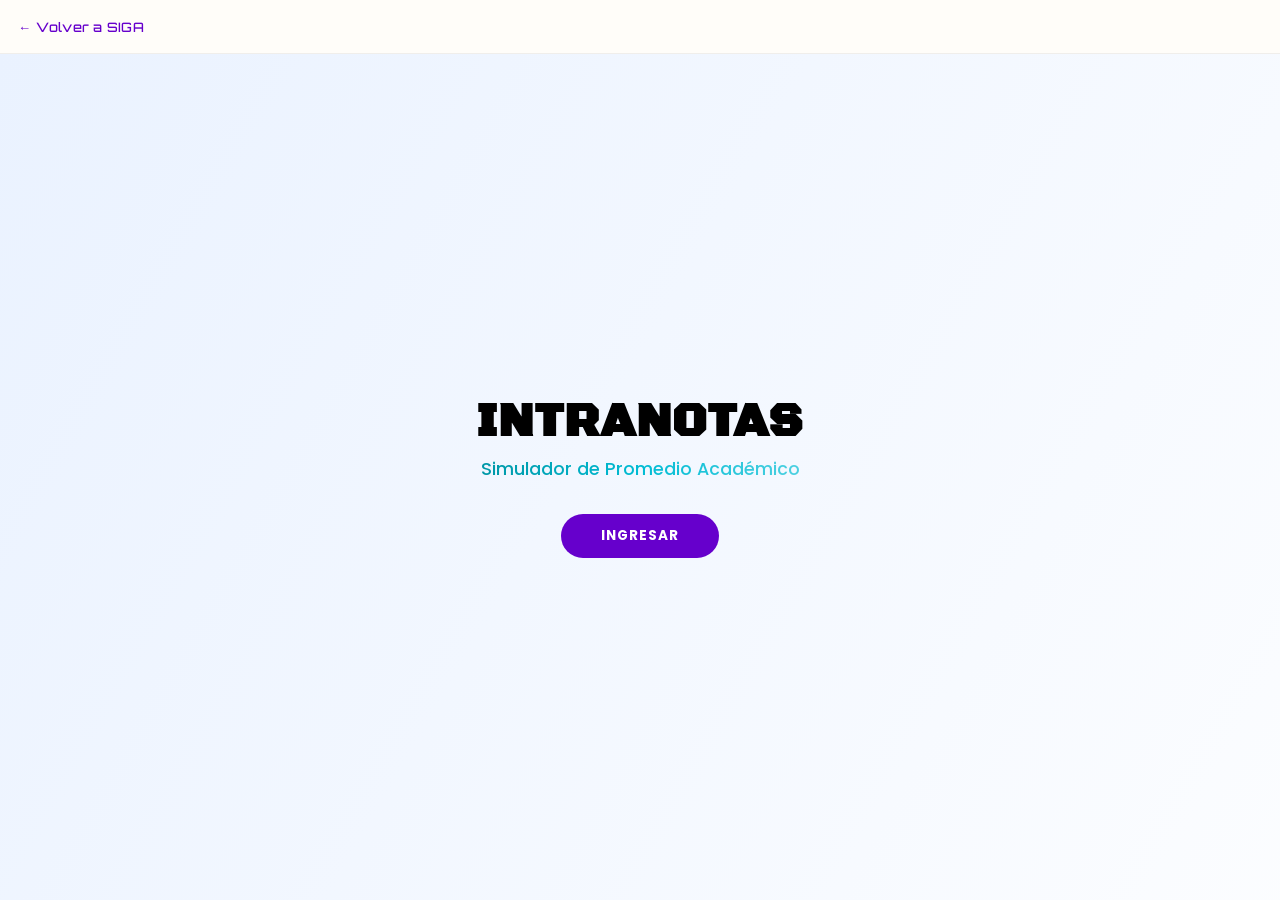
==== commit a030ce39: "cambios estéticos SIGA" ====
--- a/intranotas.html
+++ b/intranotas.html
@@ -7,7 +7,7 @@
     <title>INTRANOTAS</title>
 
     <meta name="description" content="Simulador de Promedio Académico - Universidad Nacional de Ingeniería">
-    <meta name="theme-color" content="#00bcd4">
+    <meta name="theme-color" content="#FFFDF9">
     <meta name="apple-mobile-web-app-capable" content="yes">
     <meta name="apple-mobile-web-app-status-bar-style" content="black-translucent">
     <meta name="apple-mobile-web-app-title" content="INTRANOTAS">
@@ -27,35 +27,39 @@
 
 <body>
 
-    <div class="siga-topbar">
+    <!-- HEADER FIJO DE LA APP: "Volver a SIGA" siempre en su propia fila,
+         arriba de todo, en las 4 pantallas. El selector de tema vive AHORA
+         adentro de este mismo header (antes flotaba aparte con position:fixed
+         y por eso se superponía con el título en la pantalla de notas). -->
+    <header class="siga-topbar">
         <a href="https://harrypc2023.github.io/portal-siga/dashboard.html">← Volver a SIGA</a>
-    </div>
-
-    <!-- SELECTOR DE TEMA — MENÚ DESPLEGABLE (pantallas 3 y 4) -->
-    <div class="contenedor-tema" id="contenedor-tema" style="display:none;">
-        <button class="btn-tema-trigger" onclick="toggleDropdownTema()">
-            <span class="tema-icono" id="tema-icono-activo">☀️</span>
-            <span id="tema-label-activo">Light</span>
-            <span class="tema-flecha">▼</span>
-        </button>
-        <div class="tema-dropdown">
-            <button class="tema-opcion activo" data-tema="light" onclick="seleccionarTema('light')">
-                <span class="opcion-icono">☀️</span> Light
+
+        <!-- SELECTOR DE TEMA — MENÚ DESPLEGABLE (solo pantallas 3 y 4) -->
+        <div class="contenedor-tema" id="contenedor-tema" style="display:none;">
+            <button class="btn-tema-trigger" onclick="toggleDropdownTema()">
+                <span class="tema-icono" id="tema-icono-activo">🎓</span>
+                <span id="tema-label-activo">SIGA</span>
+                <span class="tema-flecha">▼</span>
             </button>
-            <button class="tema-opcion" data-tema="dark" onclick="seleccionarTema('dark')">
-                <span class="opcion-icono">🌙</span> Dark
-            </button>
-            <button class="tema-opcion" data-tema="ocean" onclick="seleccionarTema('ocean')">
-                <span class="opcion-icono">🌊</span> Ocean
-            </button>
-            <button class="tema-opcion" data-tema="forest" onclick="seleccionarTema('forest')">
-                <span class="opcion-icono">🌿</span> Forest
-            </button>
-            <button class="tema-opcion" data-tema="siga" onclick="seleccionarTema('siga')">
-                <span class="opcion-icono">🎓</span> SIGA
-            </button>
-        </div>
-    </div>
+            <div class="tema-dropdown">
+                <button class="tema-opcion" data-tema="light" onclick="seleccionarTema('light')">
+                    <span class="opcion-icono">☀️</span> Light
+                </button>
+                <button class="tema-opcion" data-tema="dark" onclick="seleccionarTema('dark')">
+                    <span class="opcion-icono">🌙</span> Dark
+                </button>
+                <button class="tema-opcion" data-tema="ocean" onclick="seleccionarTema('ocean')">
+                    <span class="opcion-icono">🌊</span> Ocean
+                </button>
+                <button class="tema-opcion" data-tema="forest" onclick="seleccionarTema('forest')">
+                    <span class="opcion-icono">🌿</span> Forest
+                </button>
+                <button class="tema-opcion activo" data-tema="siga" onclick="seleccionarTema('siga')">
+                    <span class="opcion-icono">🎓</span> SIGA
+                </button>
+            </div>
+        </div>
+    </header>
 
     <!-- PANTALLA 1: BIENVENIDA -->
     <div id="pantalla-1" class="pantalla pantalla-bienvenida activa">
--- a/css/siga-theme-intranotas.css
+++ b/css/siga-theme-intranotas.css
@@ -1,22 +1,72 @@
 /* ============================================================
-   TEMA SIGA para Intranotas
-   Cargar DESPUÉS de intranotas.css. Los colores en sí se resuelven
-   con el tema "siga" que se agrega a TEMAS en intranotas.js
-   (ver instrucciones) — este archivo solo cubre tipografía,
-   bordes y sombras, que el sistema de temas no controla.
+   TEMA SIGA para Intranotas — v2
+   Cargar DESPUÉS de intranotas.css (así el cascade puede pisar
+   sus reglas sin necesitar !important en casi nada). Este archivo
+   es la ÚNICA fuente de identidad de marca: intranotas.css (el
+   núcleo de la app) no se toca, para no chocar con futuras
+   actualizaciones de Harry.
+
+   Los colores "funcionales" del núcleo (verde=aprobado/guardar,
+   rojo=riesgo/desaprobado/limpiar, ámbar=alerta) se dejan tal cual
+   están: son semántica de estado, no identidad visual, y tocarlos
+   podría confundir la lectura de notas/riesgo.
    ============================================================ */
 
-body,
-body * {
-  font-family: 'Orbitron', sans-serif !important;
+/* ---------- 1. PALETA: mismas variables que usa TEMAS.siga en
+   intranotas.js, pero declaradas también en CSS puro. Esto evita
+   el "flash" del celeste viejo en el primer instante, antes de que
+   el JS pinte el tema guardado. ---------- */
+:root {
+  --color-cian: #6600CC;
+  --color-cian-hover: #4f0099;
+  --color-cian-light: #F3EAFB;
+  --color-verde-oscuro: #3C7CF8;
+  --color-azul: #3C7CF8;
+  --color-azul-claro: #EAF2FF;
+  --color-gris-texto: #4A4A4A;
+  --color-gris-claro: #DDD9CE;
+  --color-fondo-input: #EAF2FF;
+  --color-fondo-tarjeta: #ffffff;
+  --color-fondo-body: #FFFDF9;
+
+  /* Tinte de marca para el degradado con movimiento (el mismo tono
+     que usa la sección INFO de la web) */
+  --siga-azul-tinte: #EAF2FF;
+  --siga-header-alto: 54px;
 }
 
+body {
+  background-color: var(--color-fondo-body);
+}
+
+/* ---------- 2. TIPOGRAFÍA: Orbitron / Black Ops One SOLO en
+   elementos tipo wordmark o en el header compartido con la web.
+   El resto de la app (botones, tarjetas, inputs, notas) se queda
+   con Poppins/Montserrat — forzar Orbitron en todo el texto se veía
+   pesado en una pantalla con tanto número y dato pequeño. ---------- */
 .titulo-intranotas {
   font-family: 'Black Ops One', sans-serif !important;
   letter-spacing: 0.02em;
 }
 
-/* Tarjetas: mismo lenguaje visual que el resto de SIGA */
+/* El pulso del título ahora usa las variables de tema (azul/morado
+   de marca) en vez de verde/cian sueltos — de paso, funciona bien
+   sin importar qué tema esté activo. */
+@keyframes pulse-intranotas {
+
+  0%,
+  100% {
+    color: var(--color-verde-oscuro);
+  }
+
+  50% {
+    color: var(--color-cian);
+  }
+}
+
+/* ---------- 3. TARJETAS Y BOTONES: mismo lenguaje visual que el
+   resto de SIGA. Las formas NO cambian (siguen siendo píldora /
+   bordes redondeados), solo color y sombra. ---------- */
 .tarjeta-curso,
 .acordeon,
 .seccion-selector-ciclo {
@@ -25,7 +75,6 @@
   border: none !important;
 }
 
-/* Botones principales en pastilla */
 .btn-ingresar-principal,
 .btn-carrera,
 .btn-volver-carrera,
@@ -44,29 +93,107 @@
   box-shadow: 0 8px 18px rgba(102, 0, 204, 0.28) !important;
 }
 
-/* Barra de vuelta a SIGA — ver instrucciones para el href real */
+/* ---------- 4. FONDO CON MOVIMIENTO (pantallas 1 y 2) — el mismo
+   degradado animado que la sección INFO de la web: azul-tinte ->
+   blanco -> azul-tinte, deslizándose muy suave. Reemplaza el
+   celeste saturado y estático que traía la app. ---------- */
+.pantalla-bienvenida,
+.pantalla-seleccion-carrera {
+  background: linear-gradient(120deg, var(--siga-azul-tinte) 0%, #ffffff 55%, var(--siga-azul-tinte) 100%);
+  background-size: 220% 220%;
+  animation: sigaFondoMovimiento 14s ease-in-out infinite;
+  min-height: calc(100vh - var(--siga-header-alto));
+}
+
+@keyframes sigaFondoMovimiento {
+  0% {
+    background-position: 10% 30%;
+  }
+
+  50% {
+    background-position: 90% 70%;
+  }
+
+  100% {
+    background-position: 10% 30%;
+  }
+}
+
+@media (prefers-reduced-motion: reduce) {
+
+  .pantalla-bienvenida,
+  .pantalla-seleccion-carrera {
+    animation: none;
+    background-position: 50% 50%;
+  }
+}
+
+/* ---------- 5. HEADER "Volver a SIGA" + selector de tema ----------
+   Antes eran dos elementos con position:fixed flotando por separado
+   (.siga-topbar y .contenedor-tema), lo que hacía que se superpusieran
+   con el título y los botones de la pantalla de notas. Ahora son UN
+   solo header sticky: reserva su propio espacio en el documento, así
+   que el contenido de abajo nunca queda tapado, en ninguna de las 4
+   pantallas. */
 .siga-topbar {
-  position: fixed;
+  position: sticky;
   top: 0;
   left: 0;
   right: 0;
   z-index: 500;
   display: flex;
   align-items: center;
+  justify-content: space-between;
+  flex-wrap: wrap;
   gap: 10px;
-  padding: 10px 18px;
-  background: rgba(255, 255, 255, 0.92);
+  min-height: var(--siga-header-alto);
+  padding: 12px 18px;
+  background: rgba(255, 253, 249, 0.92);
   backdrop-filter: blur(6px);
   border-bottom: 1px solid rgba(0, 0, 0, 0.06);
-  font-size: 13px;
-  font-weight: 600;
 }
 
 .siga-topbar a {
+  font-family: 'Orbitron', sans-serif;
+  font-weight: 500;
+  font-size: 13px;
+  letter-spacing: 0.02em;
   color: #6600CC;
   text-decoration: none;
+  white-space: nowrap;
 }
 
 .siga-topbar a:hover {
   text-decoration: underline;
 }
+
+/* El selector de tema ahora es un hijo más del header (ya no flota
+   aparte): se le quita el position:fixed que traía en intranotas.css
+   y se deja "relative" para que su dropdown siga anclado bien. */
+.contenedor-tema {
+  position: relative;
+  top: auto;
+  left: auto;
+}
+
+.btn-tema-trigger,
+.tema-opcion {
+  font-family: 'Orbitron', sans-serif;
+}
+
+@media (max-width: 480px) {
+  .siga-topbar {
+    padding: 10px 14px;
+  }
+
+  .siga-topbar a {
+    font-size: 12px;
+  }
+}
+
+/* ---------- 6. Los modales deben quedar SIEMPRE por encima del
+   header sticky (antes su z-index de 300 era menor al del selector
+   de tema flotante, un bug menor que de paso se corrige). ---------- */
+.modal-overlay {
+  z-index: 600;
+}
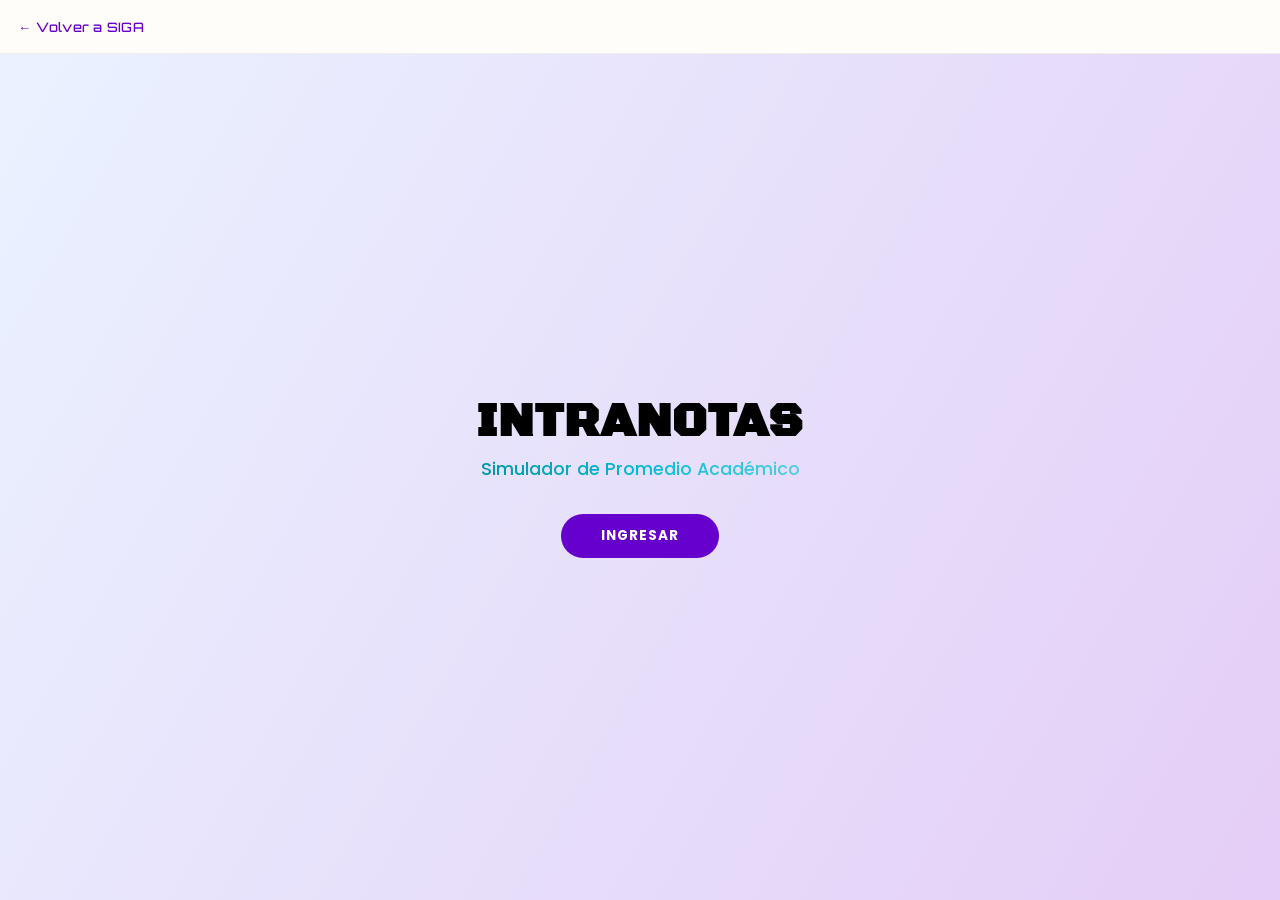
==== commit 5872d58c: "efecto siga" ====
--- a/intranotas.html
+++ b/intranotas.html
@@ -34,15 +34,18 @@
     <header class="siga-topbar">
         <a href="https://harrypc2023.github.io/portal-siga/dashboard.html">← Volver a SIGA</a>
 
-        <!-- SELECTOR DE TEMA — MENÚ DESPLEGABLE (solo pantallas 3 y 4) -->
+        <!-- SELECTOR DE TEMA — MENÚ DESPLEGABLE (solo pantallas 3 y 4).
+             "Light" ES el tema de marca SIGA: no hay una opción aparte
+             llamada "SIGA", la app ya viene con esas tonalidades por
+             defecto. -->
         <div class="contenedor-tema" id="contenedor-tema" style="display:none;">
             <button class="btn-tema-trigger" onclick="toggleDropdownTema()">
-                <span class="tema-icono" id="tema-icono-activo">🎓</span>
-                <span id="tema-label-activo">SIGA</span>
+                <span class="tema-icono" id="tema-icono-activo">☀️</span>
+                <span id="tema-label-activo">Light</span>
                 <span class="tema-flecha">▼</span>
             </button>
             <div class="tema-dropdown">
-                <button class="tema-opcion" data-tema="light" onclick="seleccionarTema('light')">
+                <button class="tema-opcion activo" data-tema="light" onclick="seleccionarTema('light')">
                     <span class="opcion-icono">☀️</span> Light
                 </button>
                 <button class="tema-opcion" data-tema="dark" onclick="seleccionarTema('dark')">
@@ -53,9 +56,6 @@
                 </button>
                 <button class="tema-opcion" data-tema="forest" onclick="seleccionarTema('forest')">
                     <span class="opcion-icono">🌿</span> Forest
-                </button>
-                <button class="tema-opcion activo" data-tema="siga" onclick="seleccionarTema('siga')">
-                    <span class="opcion-icono">🎓</span> SIGA
                 </button>
             </div>
         </div>
--- a/css/siga-theme-intranotas.css
+++ b/css/siga-theme-intranotas.css
@@ -12,10 +12,11 @@
    podría confundir la lectura de notas/riesgo.
    ============================================================ */
 
-/* ---------- 1. PALETA: mismas variables que usa TEMAS.siga en
-   intranotas.js, pero declaradas también en CSS puro. Esto evita
-   el "flash" del celeste viejo en el primer instante, antes de que
-   el JS pinte el tema guardado. ---------- */
+/* ---------- 1. PALETA: mismas variables que usa TEMAS.light en
+   intranotas.js (el tema de marca SIGA — ya NO existe un tema aparte
+   llamado "SIGA": Light ES el tema de marca), declaradas también en
+   CSS puro. Esto evita el "flash" del celeste viejo en el primer
+   instante, antes de que el JS pinte el tema guardado. ---------- */
 :root {
   --color-cian: #6600CC;
   --color-cian-hover: #4f0099;
@@ -29,9 +30,14 @@
   --color-fondo-tarjeta: #ffffff;
   --color-fondo-body: #FFFDF9;
 
-  /* Tinte de marca para el degradado con movimiento (el mismo tono
-     que usa la sección INFO de la web) */
+  /* Tinte de marca para los fondos con degradado. --siga-lila es el
+     tono que más debe notarse (lavanda/lila, el mismo de la paleta
+     pastel oficial de SIGA); azul y morado quedan como acentos en
+     los extremos, no como protagonistas — y el blanco puro queda
+     fuera del degradado a propósito, para que no "lave" el color. */
   --siga-azul-tinte: #EAF2FF;
+  --siga-lila: #E4CAF6;
+  --siga-morado-tinte: #F3EAFB;
   --siga-header-alto: 54px;
 }
 
@@ -93,13 +99,16 @@
   box-shadow: 0 8px 18px rgba(102, 0, 204, 0.28) !important;
 }
 
-/* ---------- 4. FONDO CON MOVIMIENTO (pantallas 1 y 2) — el mismo
-   degradado animado que la sección INFO de la web: azul-tinte ->
-   blanco -> azul-tinte, deslizándose muy suave. Reemplaza el
-   celeste saturado y estático que traía la app. ---------- */
+/* ---------- 4. FONDO DE MARCA (LAS 4 PANTALLAS) — antes solo las
+   pantallas 1 y 2 tenían color, y era tan pálido que casi no se
+   notaba. Ahora las 4 llevan el mismo degradado azul -> LILA ->
+   morado (sin ningún tramo blanco, para que el color no se lave):
+   en Bienvenida y Selección de carrera se mueve suavemente (como en
+   la web); en Selección de ciclo/cursos y Simulador queda fijo, sin
+   movimiento, para no distraer mientras se llenan notas. ---------- */
 .pantalla-bienvenida,
 .pantalla-seleccion-carrera {
-  background: linear-gradient(120deg, var(--siga-azul-tinte) 0%, #ffffff 55%, var(--siga-azul-tinte) 100%);
+  background: linear-gradient(120deg, var(--siga-azul-tinte) 0%, var(--siga-lila) 50%, var(--siga-morado-tinte) 100%);
   background-size: 220% 220%;
   animation: sigaFondoMovimiento 14s ease-in-out infinite;
   min-height: calc(100vh - var(--siga-header-alto));
@@ -126,6 +135,11 @@
     animation: none;
     background-position: 50% 50%;
   }
+}
+
+.pantalla-configuracion,
+.pantalla-simulador {
+  background: linear-gradient(160deg, var(--siga-azul-tinte) 0%, var(--siga-lila) 45%, var(--siga-morado-tinte) 100%);
 }
 
 /* ---------- 5. HEADER "Volver a SIGA" + selector de tema ----------
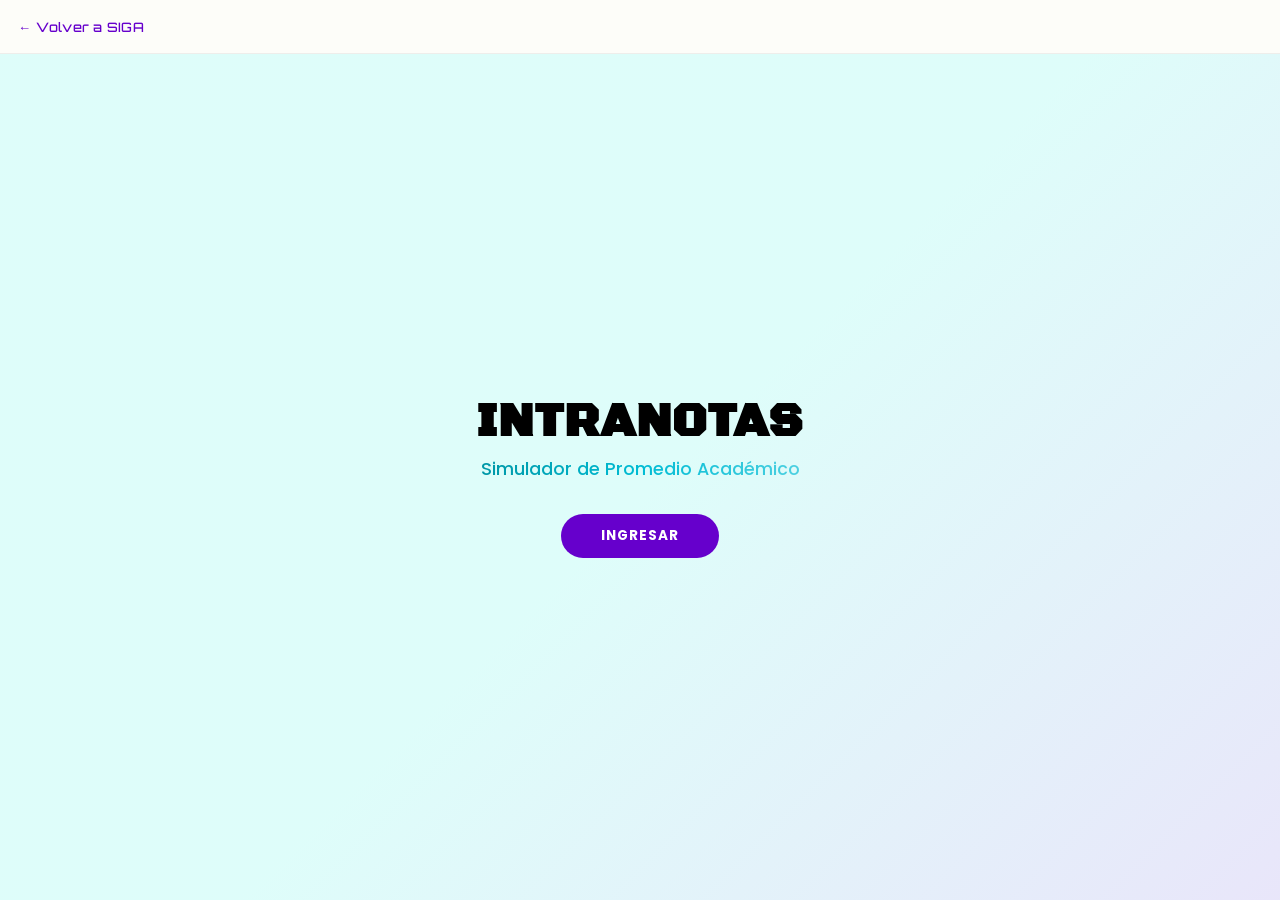
==== commit ed2bde1e: "nueva versión de Intranotas" ====
--- a/intranotas.html
+++ b/intranotas.html
@@ -112,23 +112,12 @@
             </div>
 
             <div class="seccion-selector-ciclo">
-                <p class="titulo-seccion">¿En qué ciclo te encuentras?</p>
-                <div class="grupo-botones-ciclo" id="grupo-botones-ciclo">
-                    <button class="btn-ciclo" data-ciclo="1" onclick="seleccionarCiclo(1)">1</button>
-                    <button class="btn-ciclo" data-ciclo="2" onclick="seleccionarCiclo(2)">2</button>
-                    <button class="btn-ciclo" data-ciclo="3" onclick="seleccionarCiclo(3)">3</button>
-                    <button class="btn-ciclo" data-ciclo="4" onclick="seleccionarCiclo(4)">4</button>
-                    <button class="btn-ciclo" data-ciclo="5" onclick="seleccionarCiclo(5)">5</button>
-                    <button class="btn-ciclo" data-ciclo="6" onclick="seleccionarCiclo(6)">6</button>
-                    <button class="btn-ciclo" data-ciclo="7" onclick="seleccionarCiclo(7)">7</button>
-                    <button class="btn-ciclo" data-ciclo="8" onclick="seleccionarCiclo(8)">8</button>
-                    <button class="btn-ciclo" data-ciclo="9" onclick="seleccionarCiclo(9)">9</button>
-                    <button class="btn-ciclo" data-ciclo="10" onclick="seleccionarCiclo(10)">10</button>
-                </div>
+                <p class="titulo-seccion">Periodo Académico</p>
+                <select id="selector-periodo" class="select-periodo" onchange="seleccionarPeriodo(this.value)"></select>
             </div>
 
             <div id="mensaje-validacion" class="mensaje-validacion">
-                ⚠️ Debes seleccionar tu ciclo actual y al menos un curso
+                ⚠️ Debes seleccionar tu periodo académico y al menos un curso
             </div>
 
             <div class="seccion-acordeones">
@@ -186,8 +175,8 @@
         <div class="modal-caja">
             <div class="modal-icono">🔄</div>
             <h2 class="modal-titulo">¿Reiniciar la app?</h2>
-            <p class="modal-mensaje">Se borrará toda la selección de carrera, ciclo, cursos y notas guardadas. Útil para
-                empezar un nuevo ciclo.</p>
+            <p class="modal-mensaje">Se borrará la selección actual de carrera y cursos en pantalla, para que
+                configures un periodo nuevo. Tus notas guardadas de otros periodos NO se borran.</p>
             <div class="modal-botones">
                 <button class="modal-btn modal-btn-cancelar" onclick="cerrarModalReset()">Cancelar</button>
                 <button class="modal-btn modal-btn-confirmar" onclick="confirmarResetearApp()">Sí, reiniciar</button>
--- a/intranotas.css
+++ b/intranotas.css
@@ -263,36 +263,26 @@
     margin-bottom: 1rem;
 }
 
-.grupo-botones-ciclo {
-    display: flex;
-    justify-content: center;
-    gap: 8px;
-    flex-wrap: wrap;
-}
-
-.btn-ciclo {
-    font-family: 'Poppins', sans-serif;
-    font-size: 0.85rem;
-    font-weight: 600;
-    width: 42px;
-    height: 40px;
+/* Selector de periodo académico (reemplaza al viejo selector de ciclo
+   por botones — usa el mismo formato que INTRALU: "2026-1") */
+.select-periodo {
+    width: 100%;
+    font-family: 'Poppins', sans-serif;
+    font-size: 0.95rem;
+    font-weight: 600;
+    padding: 12px 14px;
     border: 2px solid var(--color-gris-claro);
     border-radius: 8px;
     background-color: white;
     color: var(--color-gris-texto);
     cursor: pointer;
-    transition: all 0.2s ease;
-}
-
-.btn-ciclo:hover {
+    transition: border-color 0.2s ease;
+}
+
+.select-periodo:hover,
+.select-periodo:focus {
     border-color: var(--color-cian);
-    color: var(--color-cian);
-}
-
-.btn-ciclo.seleccionado {
-    background-color: var(--color-cian);
-    border-color: var(--color-cian);
-    color: white;
+    outline: none;
 }
 
 /* ============================================================
--- a/css/siga-theme-intranotas.css
+++ b/css/siga-theme-intranotas.css
@@ -29,20 +29,93 @@
   --color-fondo-input: #EAF2FF;
   --color-fondo-tarjeta: #ffffff;
   --color-fondo-body: #FFFDF9;
-
-  /* Tinte de marca para los fondos con degradado. --siga-lila es el
-     tono que más debe notarse (lavanda/lila, el mismo de la paleta
-     pastel oficial de SIGA); azul y morado quedan como acentos en
-     los extremos, no como protagonistas — y el blanco puro queda
-     fuera del degradado a propósito, para que no "lave" el color. */
-  --siga-azul-tinte: #EAF2FF;
-  --siga-lila: #E4CAF6;
-  --siga-morado-tinte: #F3EAFB;
   --siga-header-alto: 54px;
-}
-
+
+  /* Mismo token que usa la web (variables.css): color base de página
+     antes de aplicar el degradado del ecosistema. */
+  --paper: #FFFDF9;
+}
+
+/* ---------- FONDO GENERAL DE LA APP (ecosistema SIGA) — el mismo
+   degradado ya aprobado y aplicado en la web y en el Generador de
+   Horarios. Va detrás de TODAS las tarjetas, en toda la app; el
+   header (arriba) no se toca, sigue con su propio degradado
+   azul-lila-morado animado. Valores finales, no tocar. ---------- */
 body {
+  background: var(--paper);
+  background-image: linear-gradient(135deg,
+      rgba(0, 255, 255, 0.13) 0%,
+      rgba(0, 255, 255, 0.13) 26%,
+      rgba(204, 0, 255, 0.2) 78%,
+      rgba(204, 0, 255, 0.2) 100%);
+  background-size: 200% 200%;
+  animation: sigaFondoMovimiento 14s ease-in-out infinite;
+}
+
+/* ---------- FONDO ANIMADO PARA DARK / OCEAN / FOREST — mismo
+   mecanismo que el body de arriba (degradado diagonal de dos
+   colores + animación sigaFondoMovimiento), pero usando el cian/azul
+   propios de cada tema en vez de los colores fijos del ecosistema
+   SIGA. El JS (aplicarTema() en intranotas.js) solo agrega la clase
+   correspondiente al body; el color base y el degradado los resuelve
+   este CSS. background-color usa var(--color-fondo-body) para leer
+   en vivo el valor que el JS ya setea en :root, así no hay que
+   repetir el hex acá ni arriesgarse a que se desincronicen. ---------- */
+body.tema-dark,
+body.tema-ocean,
+body.tema-forest {
   background-color: var(--color-fondo-body);
+  background-size: 200% 200%;
+  animation: sigaFondoMovimiento 14s ease-in-out infinite;
+}
+
+body.tema-dark {
+  background-image: linear-gradient(135deg,
+      rgba(77, 208, 225, 0.40) 0%,
+      rgba(77, 208, 225, 0.40) 26%,
+      rgba(100, 181, 246, 0.12) 78%,
+      rgba(100, 181, 246, 0.12) 100%);
+}
+
+body.tema-ocean {
+  background-image: linear-gradient(135deg,
+      rgba(101, 238, 241, 0.18) 0%,
+      rgba(101, 238, 241, 0.18) 26%,
+      rgba(29, 78, 216, 0.60) 78%,
+      rgba(29, 78, 216, 0.60) 100%);
+}
+
+body.tema-forest {
+  background-image: linear-gradient(135deg,
+      rgba(171, 221, 95, 0.20) 0%,
+      rgba(171, 221, 95, 0.20) 26%,
+      rgba(42, 161, 18, 0.74) 78%,
+      rgba(42, 161, 18, 0.74) 100%);
+}
+
+@media (prefers-reduced-motion: reduce) {
+
+  body,
+  body.tema-dark,
+  body.tema-ocean,
+  body.tema-forest {
+    animation: none;
+    background-position: 50% 50%;
+  }
+}
+
+@keyframes sigaFondoMovimiento {
+  0% {
+    background-position: 10% 30%;
+  }
+
+  50% {
+    background-position: 90% 70%;
+  }
+
+  100% {
+    background-position: 10% 30%;
+  }
 }
 
 /* ---------- 2. TIPOGRAFÍA: Orbitron / Black Ops One SOLO en
@@ -99,47 +172,22 @@
   box-shadow: 0 8px 18px rgba(102, 0, 204, 0.28) !important;
 }
 
-/* ---------- 4. FONDO DE MARCA (LAS 4 PANTALLAS) — antes solo las
-   pantallas 1 y 2 tenían color, y era tan pálido que casi no se
-   notaba. Ahora las 4 llevan el mismo degradado azul -> LILA ->
-   morado (sin ningún tramo blanco, para que el color no se lave):
-   en Bienvenida y Selección de carrera se mueve suavemente (como en
-   la web); en Selección de ciclo/cursos y Simulador queda fijo, sin
-   movimiento, para no distraer mientras se llenan notas. ---------- */
+/* ---------- 4. LAS 4 PANTALLAS QUEDAN TRANSPARENTES — el fondo con
+   color/movimiento ahora vive en el body (arriba), compartido con el
+   resto del ecosistema SIGA. Sin este bloque, .pantalla-bienvenida y
+   .pantalla-seleccion-carrera volverían a mostrar el celeste sólido
+   viejo que trae intranotas.css (el núcleo) y taparían por completo
+   el degradado nuevo — por eso hay que neutralizarlas explícitamente,
+   no alcanza con "no declarar nada". */
 .pantalla-bienvenida,
 .pantalla-seleccion-carrera {
-  background: linear-gradient(120deg, var(--siga-azul-tinte) 0%, var(--siga-lila) 50%, var(--siga-morado-tinte) 100%);
-  background-size: 220% 220%;
-  animation: sigaFondoMovimiento 14s ease-in-out infinite;
+  background: transparent;
   min-height: calc(100vh - var(--siga-header-alto));
-}
-
-@keyframes sigaFondoMovimiento {
-  0% {
-    background-position: 10% 30%;
-  }
-
-  50% {
-    background-position: 90% 70%;
-  }
-
-  100% {
-    background-position: 10% 30%;
-  }
-}
-
-@media (prefers-reduced-motion: reduce) {
-
-  .pantalla-bienvenida,
-  .pantalla-seleccion-carrera {
-    animation: none;
-    background-position: 50% 50%;
-  }
 }
 
 .pantalla-configuracion,
 .pantalla-simulador {
-  background: linear-gradient(160deg, var(--siga-azul-tinte) 0%, var(--siga-lila) 45%, var(--siga-morado-tinte) 100%);
+  background: transparent;
 }
 
 /* ---------- 5. HEADER "Volver a SIGA" + selector de tema ----------
